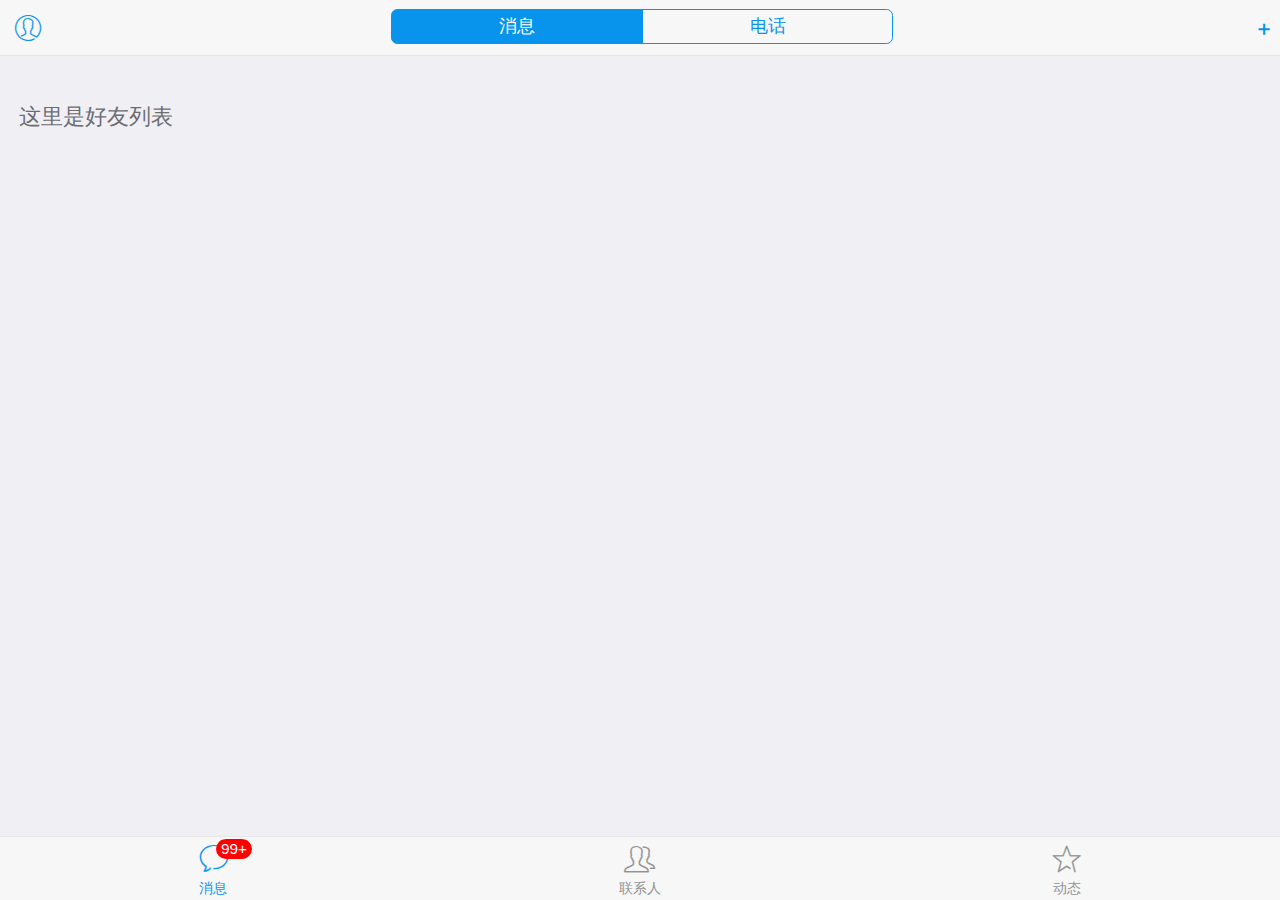
==== QQUI/index.html @ ac48f17c "QQUI" ====
<!DOCTYPE html>
<html>

	<head>
		<meta charset="UTF-8">
		<title>QQ</title>
		<meta http-equiv="X-UA-Compatible" content="IE=edge">
		<meta name="viewport" content="initial-scale=1, maximum-scale=1">
		<link rel="stylesheet" href="SUI/sm.min.css">
		<style>
			#btn-title {
				width: 40%;
				margin: 0 auto;
			}
			
			#msg-page,#ab-page,#dt-page {
				transform: none !important;
			}
		</style>
	</head>

	<body>
		<div class="page-group">
			<!--消息页面-->
			<div class="page page-current" id="msg-page">
				<!--导航栏-->
				<header class="bar bar-nav">
					<a class="icon icon-me pull-left"></a>
					<button class="button pull-right button-nav button-link"><b>＋</b></button>
					<div id="btn-title" class="buttons-row">
						<a class="tab-link button active">消息</a>
						<a class="tab-link button">电话</a>
					</div>
				</header>

				<!--工具栏-->
				<nav class="bar bar-tab">
					<a class="tab-item active">
						<span class="icon icon-message"></span>
						<span class="tab-label">消息</span>
						<span class="badge">99+</span>
					</a>
					<a class="tab-item" href="#ab-page">
						<span class="icon icon-friends"></span>
						<span class="tab-label">联系人</span>
					</a>
					<a class="tab-item" href="#dt-page">
						<span class="icon icon-star"></span>
						<span class="tab-label">动态</span>
					</a>
				</nav>

				<!--内容区-->
				<div class="content">
					<div class="content-block">
						这里是好友列表
					</div>
				</div>
			</div>

			<!--联系人页面-->
			<div class="page" id="ab-page">
				<header class="bar bar-nav">
					<a class="icon icon-me pull-left"></a>
					<button class="button pull-right button-link button-nav"><b>添加</b></button>
					<h1 class="title">联系人</h1>
				</header>

				<nav class="bar bar-tab">
					<a class="tab-item" href="#msg-page">
						<span class="icon icon-message"></span>
						<span class="tab-label">消息</span>
					</a>
					<a class="tab-item active">
						<span class="icon icon-friends"></span>
						<span class="tab-label">联系人</span>
					</a>
					<a class="tab-item" href="#dt-page">
						<span class="icon icon-star"></span>
						<span class="tab-label">动态</span>
					</a>
				</nav>

				<div class="content">
					<div class="content-block">
						这里是联系人页面
					</div>
				</div>
			</div>

			<!--动态页面-->
			<div class="page" id="dt-page">
				<header class="bar bar-nav">
					<a class="icon icon-me pull-left"></a>
					<button class="button pull-right button-link button-nav"><b>更多</b></button>
					<h1 class="title">动态</h1>
				</header>

				<nav class="bar bar-tab">
					<a class="tab-item" href="#msg-page">
						<span class="icon icon-message"></span>
						<span class="tab-label">消息</span>
					</a>
					<a class="tab-item" href="#ab-page">
						<span class="icon icon-friends"></span>
						<span class="tab-label">联系人</span>
					</a>
					<a class="tab-item active">
						<span class="icon icon-star"></span>
						<span class="tab-label">动态</span>
					</a>
				</nav>

				<div class="content">
					<div class="content-block">
						这里是动态页面
					</div>
				</div>
			</div>
			
			<div class="panel panel-left" id="info-panel">
				<div class="content-block">
					<p>这是侧边栏</p>
				</div>
			</div>
		</div>
	</body>
	<script src="SUI/zepto.min.js"></script>
	<script src="SUI/sm.min.js"></script>

	<script>
		//URL中第一个#后面的字符串是url的哈希值。hash值不会随请求发送到服务器，
		//仅仅是指导浏览器当页面加载完成时显示页面的哪个部分。
		//window.location.hash可以访问当前页面的hash值。
		//window.onhashchange事件可以监听hash的变化。
		
		//
		$(document).on("pageInit","#msg-page",function (e,pageID,$page) {
			document.title = "消息";
		});
		$(document).on("pageInit","#ab-page",function (e,pageID,$page) {
			document.title = "联系人";
		});
		$(document).on("pageInit","#dt-page",function (e,pageID,$page) {
			document.title = "动态";
		});
		
		
		
		
		//初始化SUI
		$.init();
	</script>

</html>
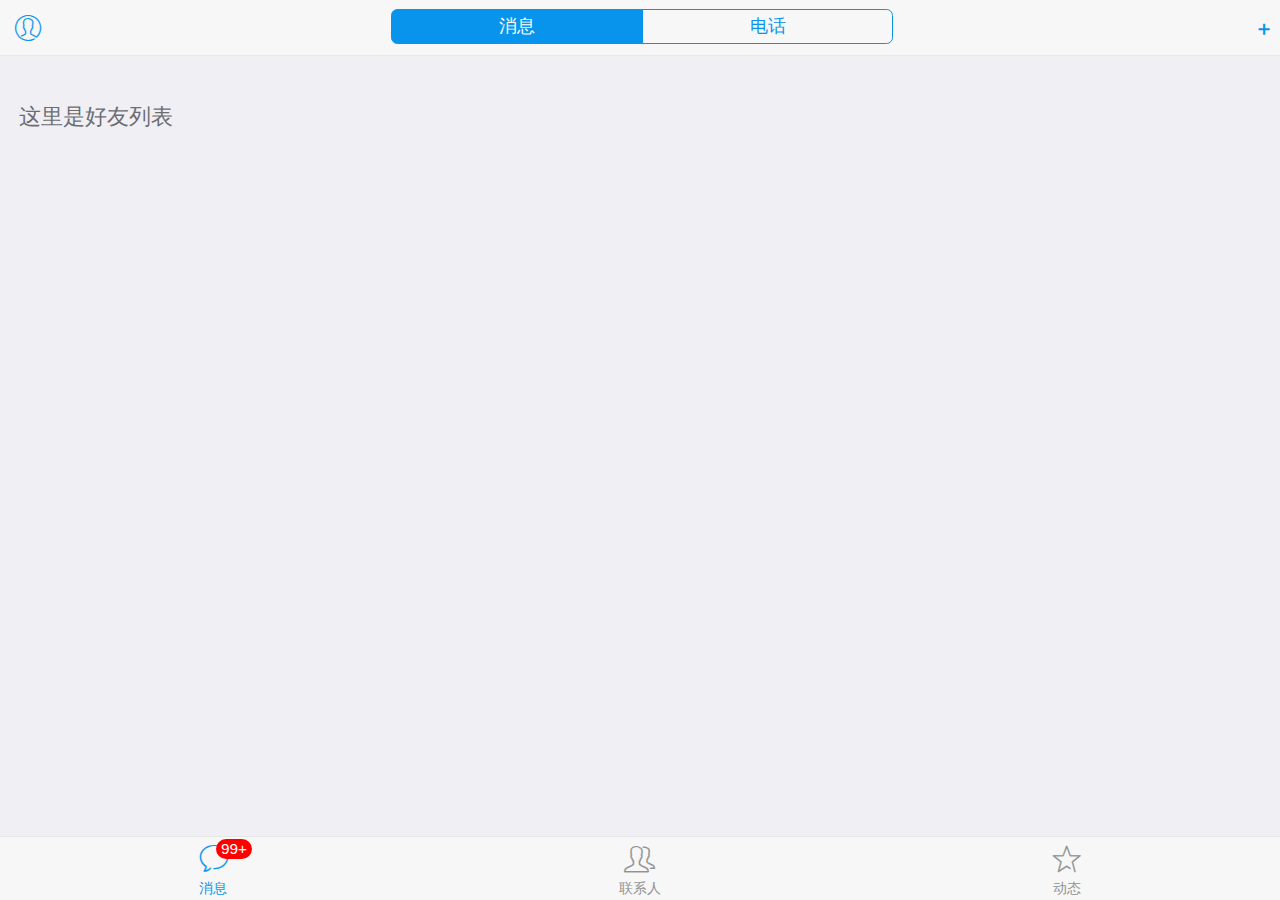
==== commit f12c081c: "修改了切换页面特效" ====
--- a/QQUI/index.html
+++ b/QQUI/index.html
@@ -14,7 +14,7 @@
 			}
 			
 			#msg-page,#ab-page,#dt-page {
-				transform: none !important;
+				animation: none !important;
 			}
 		</style>
 	</head>
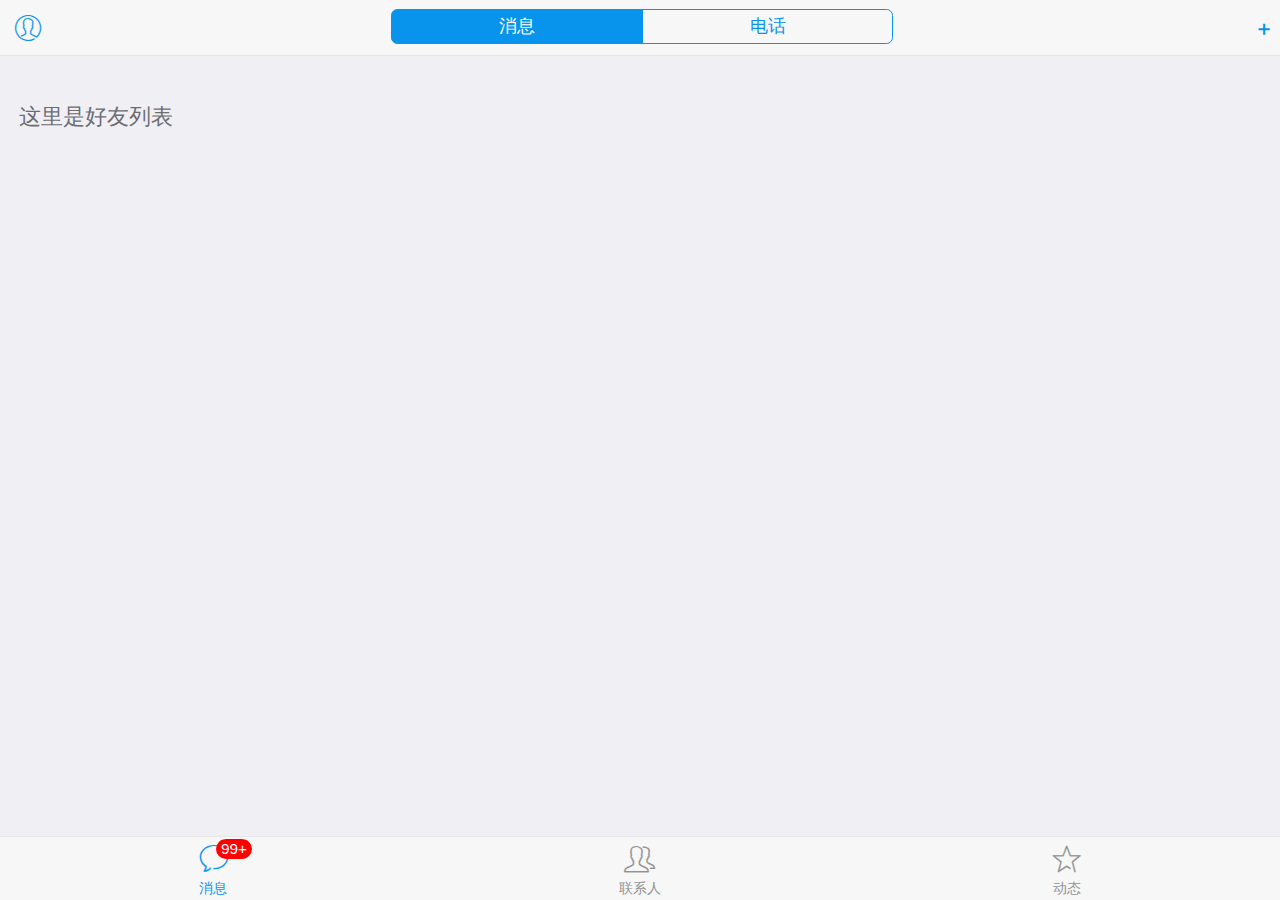
==== commit ad5f181b: "带头像的QQ" ====
--- a/QQUI/index.html
+++ b/QQUI/index.html
@@ -15,6 +15,14 @@
 			
 			#msg-page,#ab-page,#dt-page {
 				animation: none !important;
+				-webkit-animation: none !important;
+			}
+			#info-panel{
+				background-color: white;
+			}
+			#self-head{
+				width: 3rem;
+				height: 3rem;
 			}
 		</style>
 	</head>
@@ -25,7 +33,7 @@
 			<div class="page page-current" id="msg-page">
 				<!--导航栏-->
 				<header class="bar bar-nav">
-					<a class="icon icon-me pull-left"></a>
+					<a class="icon icon-me pull-left open-panel" data-panel="#info-panel"></a>
 					<button class="button pull-right button-nav button-link"><b>＋</b></button>
 					<div id="btn-title" class="buttons-row">
 						<a class="tab-link button active">消息</a>
@@ -51,7 +59,7 @@
 				</nav>
 
 				<!--内容区-->
-				<div class="content">
+				<div class="content close-panel">
 					<div class="content-block">
 						这里是好友列表
 					</div>
@@ -118,9 +126,12 @@
 				</div>
 			</div>
 			
-			<div class="panel panel-left" id="info-panel">
+			<!--侧边栏-->
+			<div class="panel panel-left panel-reveal" id="info-panel">
 				<div class="content-block">
-					<p>这是侧边栏</p>
+					<div class="self-info">
+						<img id="self-head" src="img/karry.jpg"/>
+					</div>
 				</div>
 			</div>
 		</div>
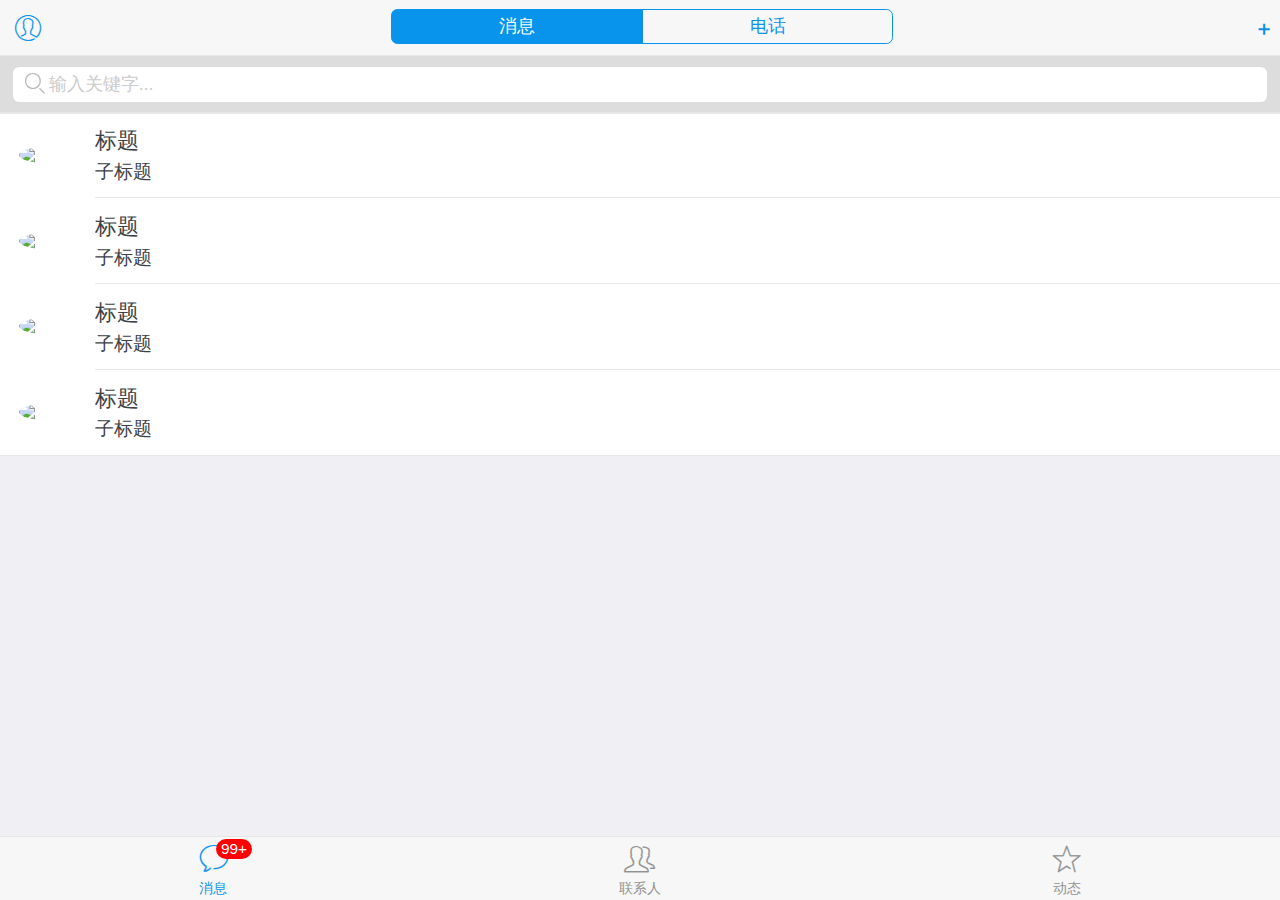
==== commit e8189f3e: "音乐播放器" ====
--- a/QQUI/index.html
+++ b/QQUI/index.html
@@ -17,12 +17,27 @@
 				animation: none !important;
 				-webkit-animation: none !important;
 			}
-			#info-panel{
-				background-color: white;
-			}
 			#self-head{
 				width: 3rem;
 				height: 3rem;
+				border-radius: 50%;
+				float: left;
+			}
+			#self-name{
+				float: left;
+			}
+			#bottom-menu{
+				font-size: 0.6rem;
+			}
+			#aside-menu{
+				height: 12rem;
+				overflow-y: scroll;
+			}
+			#friend-list{
+				margin: 0;
+			}
+			#friend-list .item-media img{
+				border-radius: 50%;
 			}
 		</style>
 	</head>
@@ -57,12 +72,68 @@
 						<span class="tab-label">动态</span>
 					</a>
 				</nav>
-
+				
+				<!--搜索栏-->
+				<div class="bar bar-header-secondary">
+				  <div class="searchbar">
+				    <a class="searchbar-cancel">取消</a>
+				    <div class="search-input">
+				      <label class="icon icon-search" for="search"></label>
+				      <input type="search" id='search' placeholder='输入关键字...'/>
+				    </div>
+				  </div>
+				</div>
+				
 				<!--内容区-->
 				<div class="content close-panel">
-					<div class="content-block">
-						这里是好友列表
-					</div>
+					<div class="list-block media-list" id="friend-list">
+				    <ul>
+				      <li>
+				        <div class="item-content">
+				          <div class="item-media"><img src="http://gqianniu.alicdn.com/bao/uploaded/i4//tfscom/i3/TB10LfcHFXXXXXKXpXXXXXXXXXX_!!0-item_pic.jpg_250x250q60.jpg" style='width: 2.2rem;'></div>
+				          <div class="item-inner">
+				            <div class="item-title-row">
+				              <div class="item-title">标题</div>
+				            </div>
+				            <div class="item-subtitle">子标题</div>
+				          </div>
+				        </div>
+				      </li>
+				      <li>
+				        <div class="item-content">
+				          <div class="item-media"><img src="http://gqianniu.alicdn.com/bao/uploaded/i4//tfscom/i3/TB10LfcHFXXXXXKXpXXXXXXXXXX_!!0-item_pic.jpg_250x250q60.jpg" style='width: 2.2rem;'></div>
+				          <div class="item-inner">
+				            <div class="item-title-row">
+				              <div class="item-title">标题</div>
+				            </div>
+				            <div class="item-subtitle">子标题</div>
+				          </div>
+				        </div>
+				      </li>
+				      <li>
+				        <div class="item-content">
+				          <div class="item-media"><img src="http://gqianniu.alicdn.com/bao/uploaded/i4//tfscom/i3/TB10LfcHFXXXXXKXpXXXXXXXXXX_!!0-item_pic.jpg_250x250q60.jpg" style='width: 2.2rem;'></div>
+				          <div class="item-inner">
+				            <div class="item-title-row">
+				              <div class="item-title">标题</div>
+				            </div>
+				            <div class="item-subtitle">子标题</div>
+				          </div>
+				        </div>
+				      </li>
+				      <li>
+				        <div class="item-content">
+				          <div class="item-media"><img src="http://gqianniu.alicdn.com/bao/uploaded/i4//tfscom/i3/TB10LfcHFXXXXXKXpXXXXXXXXXX_!!0-item_pic.jpg_250x250q60.jpg" style='width: 2.2rem;'></div>
+				          <div class="item-inner">
+				            <div class="item-title-row">
+				              <div class="item-title">标题</div>
+				            </div>
+				            <div class="item-subtitle">子标题</div>
+				          </div>
+				        </div>
+				      </li>
+				    </ul>
+				  </div>
 				</div>
 			</div>
 
@@ -90,8 +161,40 @@
 				</nav>
 
 				<div class="content">
-					<div class="content-block">
-						这里是联系人页面
+					<div class="list-block contacts-block">
+				    <div class="list-group">
+				      <ul>
+				        <li onclick="openclose(event)" class="list-group-title">A</li>
+				        <li>
+				          <div class="item-content">
+				            <div class="item-inner">
+				              <div class="item-title">标题1</div>
+				            </div>
+				          </div>
+				        </li>
+				        <li>
+				          <div class="item-content">
+				            <div class="item-inner">
+				              <div class="item-title">标题2</div>
+				            </div>
+				          </div>
+				        </li>
+				        <li>
+				          <div class="item-content">
+				            <div class="item-inner">
+				              <div class="item-title">标题3</div>
+				            </div>
+				          </div>
+				        </li>
+				        <li>
+				          <div class="item-content">
+				            <div class="item-inner">
+				              <div class="item-title">标题4</div>
+				            </div>
+				          </div>
+				        </li>
+				      </ul>
+				    </div>
 					</div>
 				</div>
 			</div>
@@ -127,11 +230,92 @@
 			</div>
 			
 			<!--侧边栏-->
-			<div class="panel panel-left panel-reveal" id="info-panel">
+			<div class="theme-white panel panel-left panel-reveal" id="info-panel">
 				<div class="content-block">
-					<div class="self-info">
+					<!--个人信息-->
+					<div id="self-info">
 						<img id="self-head" src="img/karry.jpg"/>
-					</div>
+						<span id="self-name">我的昵称</span>
+						<br />
+						<div id="self-level"></div>
+						<div style="clear: both;"></div>
+						<p>今天捡了100块钱</p>
+					</div>
+					
+					<!--菜单列表-->
+					<div class="list-block" id="aside-menu">
+						<ul>
+							<li class="item-content">
+								<div class="item-media">
+									<i class="icon icon-gift"></i>
+								</div>
+								<div class="item-inner">
+									<div class="item-title">了解会员特权</div>
+								</div>
+							</li>
+							<li class="item-content">
+								<div class="item-media">
+									<i class="icon icon-cart"></i>
+								</div>
+								<div class="item-inner">
+									<div class="item-title">QQ钱包</div>
+								</div>
+							</li>
+							<li class="item-content">
+								<div class="item-media">
+									<i class="icon icon-edit"></i>
+								</div>
+								<div class="item-inner">
+									<div class="item-title">个性装扮</div>
+								</div>
+							</li>
+							<li class="item-content">
+								<div class="item-media">
+									<i class="icon icon-star"></i>
+								</div>
+								<div class="item-inner">
+									<div class="item-title">我的收藏</div>
+								</div>
+							</li>
+							<li class="item-content">
+								<div class="item-media">
+									<i class="icon icon-picture"></i>
+								</div>
+								<div class="item-inner">
+									<div class="item-title">我的相册</div>
+								</div>
+							</li>
+							<li class="item-content">
+								<div class="item-media">
+									<i class="icon icon-download"></i>
+								</div>
+								<div class="item-inner">
+									<div class="item-title">我的文件</div>
+								</div>
+							</li>
+							<li class="item-content">
+								<div class="item-media">
+									<i class="icon icon-card"></i>
+								</div>
+								<div class="item-inner">
+									<div class="item-title">我的名片夹</div>
+								</div>
+							</li>
+						</ul>
+					</div>
+					
+					<div class="row" id="bottom-menu">
+						<div class="col-33">
+							<a class="button-link"><i class="icon icon-settings"></i>设置</a>
+						</div>
+						<div class="col-33">
+							<a id="night-shift-btn" class="button-link"><i class="icon icon-star"></i>夜间</a>
+						</div>
+						<div class="col-33">
+							<a class="button-link">郑州<sup>18℃</sup></a>
+						</div>
+					</div>
+					
 				</div>
 			</div>
 		</div>
@@ -156,8 +340,59 @@
 			document.title = "动态";
 		});
 		
+		var myLevel = 50;
+		function refreshLevel (level) {
+			var levArray = [];
+			while (level/4>=1){
+				var remainder = level%4;
+				levArray.unshift(remainder);
+				level = Math.floor(level/4);
+			}
+			levArray.unshift(level);
+			
+			for (var i = 0;i<levArray.length;i++) {
+				var picName;
+				switch (levArray.length-i){
+					case 3:
+						picName = "sun.png";
+						break;
+					case 2:
+						picName = "moon.png";
+						break;
+					case 1:
+						picName = "star.png";
+						break;
+					default:
+						break;
+				}
+				for (var j = 0;j<levArray[i];j++) {
+					$("<img />")
+					.attr("src","img/"+picName)
+					.css("width","0.8rem")
+					.css("height","0.8rem")
+					.appendTo($("#self-level"));
+				}
+			}
+		}
+		refreshLevel(52);
 		
+		//切换夜间模式
+		$("#night-shift-btn").click(function () {
+			$(document.body).toggleClass("theme-dark");
+			$("#info-panel").toggleClass("theme-white")
+		})
 		
+		function openclose (e) {
+			if (e.target.isOpen) {
+				$(e.target).nextAll("li")
+				.css("display","none");
+				e.target.isOpen = false;
+			}else{
+				$(e.target).nextAll("li")
+				.css("display","block");
+				e.target.isOpen = true;
+			}
+		}
 		
 		//初始化SUI
 		$.init();
